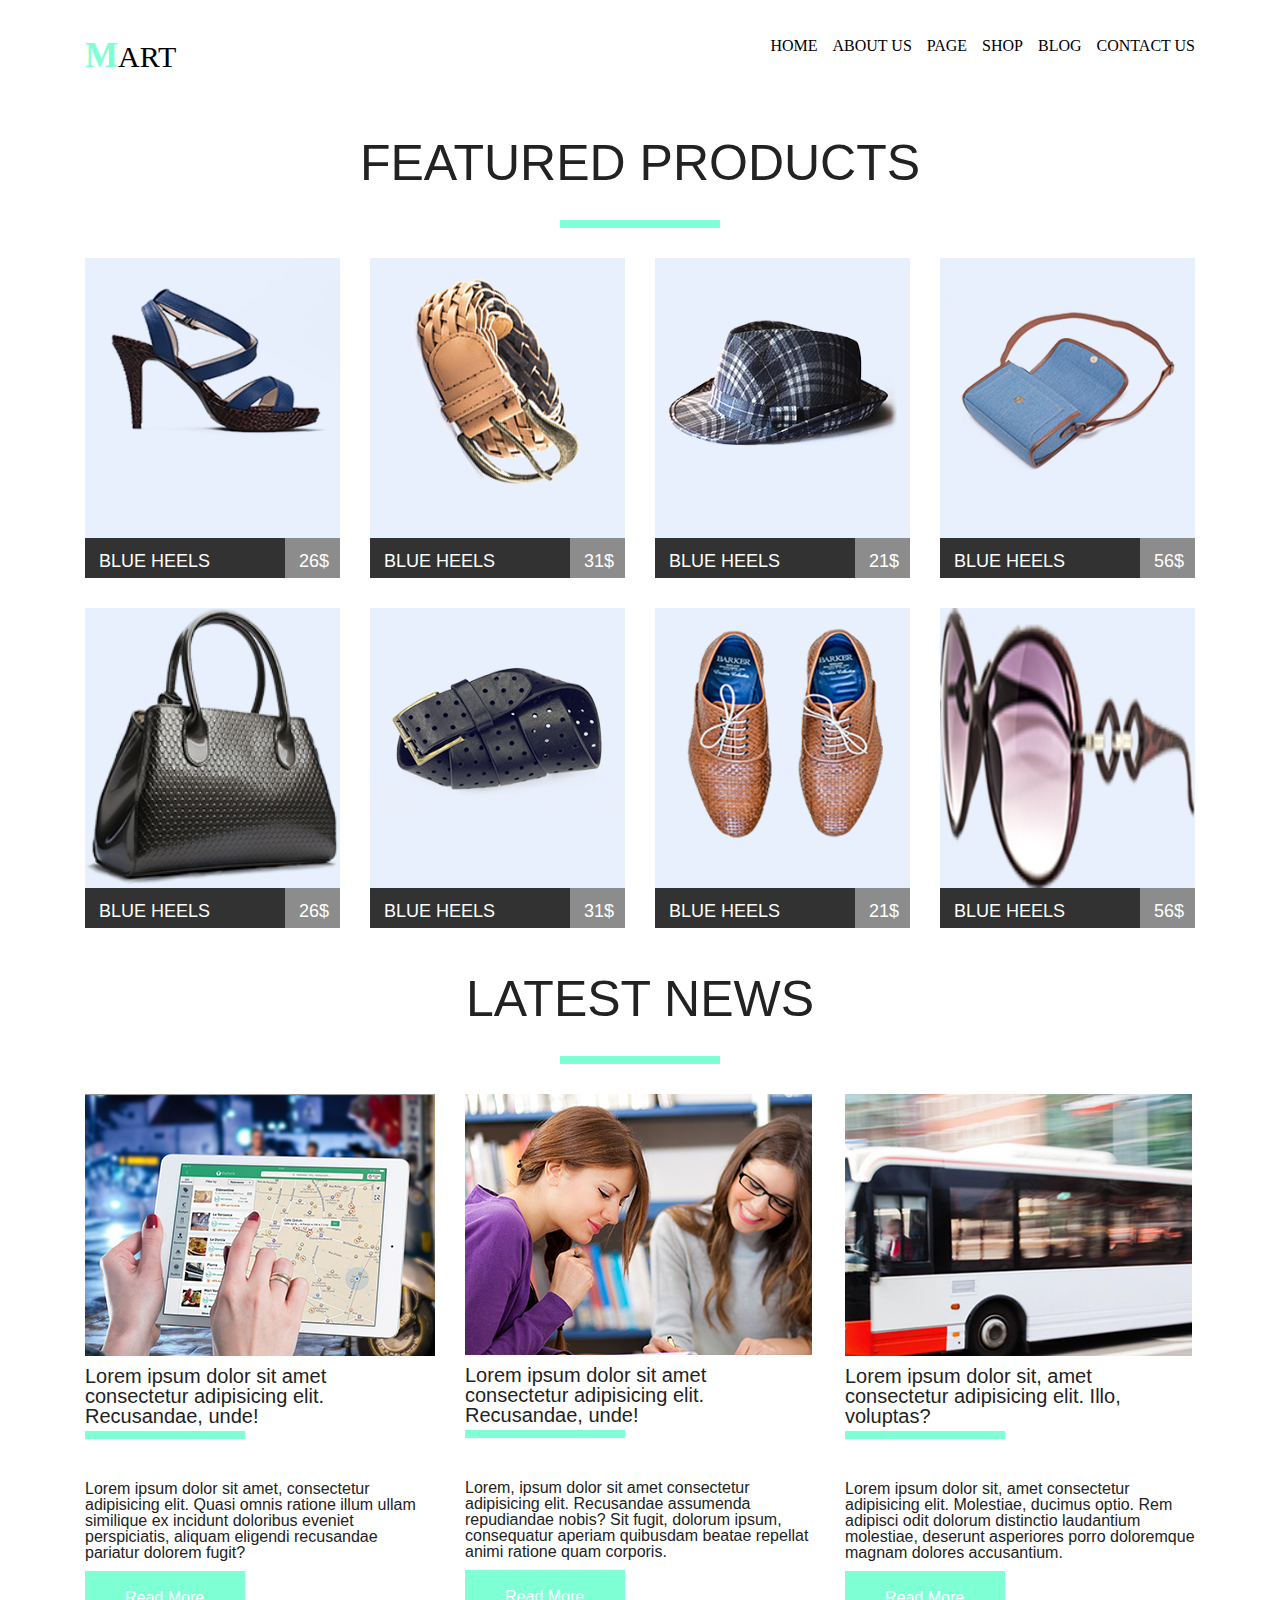
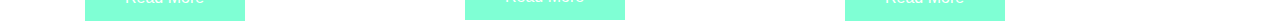
==== html:css/module 4/index.html @ 061c105f "zdelal wse" ====
<!DOCTYPE html>
<html lang="en">
<head>
    <meta charset="UTF-8">
    <meta name="viewport" content="width=device-width, initial-scale=1.0">
    <meta http-equiv="X-UA-Compatible" content="ie=edge">
    <title>module4</title>
    <link rel="stylesheet" href="css/reset.css">
    <link rel="stylesheet" href="css/styles.css">
</head>
<body>
    <div class="container">
   <header class="header-clearfix">
    <div class="logo">
        <a href="#"> mart</a>
    </div>
    <nav class="nav">
        <ul class="menu-clearfix">
            <li class="menu-item"><a class="menu-link" href="#"> home</a></li>
            <li class="menu-item"><a class="menu-link" href="#"> about us</a></li>
            <li class="menu-item"><a class="menu-link" href="#"> page</a></li>
            <li class="menu-item"><a class="menu-link" href="#"> shop</a></li>
            <li class="menu-item"><a class="menu-link" href="#"> blog</a></li>
            <li class="menu-item"><a class="menu-link" href="#"> contact us</a></li>
        </ul>
    </nav>
   </header>
   <main>
        
       <section class="catalog-clearfix">
           <h2 class="title-item">FEATURED PRODUCTS</h2>
           <ul class="catalog wrapper">
               <li class="catalog-item">
                   <img src="img/product1.png" alt="img" class="catalog-image">
                   <span class="info-clearfix">blue heels</span>
                   <span class="price-clearfix">26$</span>
               </li>
               <li class="catalog-item">
                    <img src="img/product2.png" alt="img" class="catalog-image">
                    <span class="info-clearfix">blue heels</span>
                    <span class="price-clearfix">31$</span>
                </li>
                <li class="catalog-item">
                        <img src="img/product3.png" alt="img" class="catalog-image">
                        <span class="info-clearfix">blue heels</span>
                        <span class="price-clearfix">21$</span>
                    </li>
                    <li class="catalog-item">
                            <img src="img/product4.png" alt="img" class="catalog-image">
                            <span class="info-clearfix">blue heels</span>
                            <span class="price-clearfix">56$</span>
                        </li>
                        <li class="catalog-item">
                                <img src="img/product5.png" alt="img" class="catalog-image">
                                <span class="info-clearfix">blue heels</span>
                                <span class="price-clearfix">26$</span>
                            </li>
                            <li class="catalog-item">
                                    <img src="img/product6.png" alt="img" class="catalog-image">
                                    <span class="info-clearfix">blue heels</span>
                                    <span class="price-clearfix">31$</span>
                                </li>
                                <li class="catalog-item">
                                        <img src="img/product7.png" alt="img" class="catalog-image">
                                        <span class="info-clearfix">blue heels</span>
                                        <span class="price-clearfix">21$</span>
                                    </li>
                                    <li class="catalog-item">
                                            <img src="img/product8.png" alt="img" class="catalog-image">
                                            <span class="info-clearfix">blue heels</span>
                                            <span class="price-clearfix">56$</span>
                                        </li>

           </ul>
       </section>
        <section class="news-clearfix">
           <h2 class="title-item">Latest news</h2>
       <article class="news-item">
        <img src="img/article1.png" alt="article-img" class="article-img">
          <h4 class="news-h4">Lorem ipsum dolor sit amet consectetur adipisicing elit. Recusandae, unde!</h4> 
          <p>Lorem ipsum dolor sit amet, consectetur adipisicing elit. Quasi omnis ratione illum ullam similique ex incidunt doloribus eveniet perspiciatis, aliquam eligendi recusandae pariatur dolorem fugit?</p>
          <a class="btn" href="#"> read more</a>
       </article>
       <article class="news-item">
            <img src="img/article2.png" alt="article-img" class="article-img">
              <h4 class="news-h4">Lorem ipsum dolor sit amet consectetur adipisicing elit. Recusandae, unde!</h4>
              <p>Lorem, ipsum dolor sit amet consectetur adipisicing elit. Recusandae assumenda repudiandae nobis? Sit fugit, dolorum ipsum, consequatur aperiam quibusdam beatae repellat animi ratione quam corporis.</p>
              <a class="btn" href="#"> read more</a>
           </article>
           <article class="news-item">
                <img src="img/article3.png" alt="article-img" class="article-img">
                  <h4 class="news-h4">Lorem ipsum dolor sit, amet consectetur adipisicing elit. Illo, voluptas?</h4>
                  <p>Lorem ipsum dolor sit, amet consectetur adipisicing elit. Molestiae, ducimus optio. Rem adipisci odit dolorum distinctio laudantium molestiae, deserunt asperiores porro doloremque magnam dolores accusantium.</p>
                  <a class="btn" href="#"> read more</a>
           </article>
       </section>
   </main>
</div>
</body>
</html>
---- html:css/module 4/css/styles.css ----
*{
    margin: 0;
    padding: 0;
    box-sizing: border-box;
    font-family: Noto Sans, sans-serif ;
}
header{
    margin-bottom: 100px;
}
.clearfix::after{
    display: table;
    content: '';
    clear: both;
}
.container{
    width: 100%;
    max-width: 1110px;
    margin: 0 auto;
    padding: 38px 0 0 0;    
}
.header{
    margin-bottom: 100px;
}
.logo{
    float: left;
}
.logo a{
    color: #000;
    display: block;
    font-size: 30px;
    text-decoration: none;
    text-transform: uppercase;
    font-weight: 200;
}
.logo a::first-letter {
  color: aquamarine;
  font-weight: 900;
  font-size: 35px;
}
.nav{
    float: right;
}
.title-item{
    text-align: center;
    margin-bottom: 30px;
    font-size: 50px;
    text-transform: uppercase;
}
.title-item::after{
    content: "";
    height: 8px;
    width: 160px;
    background-color: aquamarine;
    display:block;
    margin:auto;
    margin-top: 32px;
}
.menu-item{
    float: left;
    list-style: none
}
.menu-link{
    text-decoration: none;
    text-transform: uppercase;
    color: #000;
}
.menu-item{
    margin-right: 15px;
    text-decoration: none; 
}
.menu-item:last-child{
    margin-right: 0;
}
.menu-link:hover{
color:aquamarine
}
.catalog-item{
    float: left;
    background-color: #323232;
    height: 320px;
    width: 255px;
    margin-bottom: 30px;
    font-size: 18px;
    margin-right: 30px;
}
.catalog-item:nth-child(4n){
margin-right: 0;
}
.catalog-image{
   height: 280px;
   width: 255px; 
   background-color:#e9f0fd;
   
}
.info-clearfix{
    color: #fff;
    width: 200px;
    height: 40px;
    display: inline-block;
    padding: 14px;  
    text-transform: uppercase;
    float: left;
    
}
.price-clearfix{
    display: inline-block;
    width: 55px;
    height: 40px;
    background-color: #8c8c8c;
    color: #fff;
    float: left;
    text-transform: uppercase;
    padding: 14px;
}
.catalog-item:hover .info-clearfix {
    background-color:rgba(26, 188, 156, 0.7);
   
}
.price-clearfix:hover{
    background-color:rgba(26, 188, 156, 0.7);
   
}
.news-clearfix{
    display: inline-block;
    float: left;
}
.news-item{
    display: inline-block;
    float: left;
    width: 350px;
    margin-right: 30px;

}
.news-item:last-child{
    margin-right: 0;
}
.article-img{
    margin-bottom: 10px;
}
.news-h4{
 font-size: 20px;
 margin-bottom: 10px;
 display:inline-block;

}
.news-h4::after{
    content: "";
    height: 8px;
    width: 160px;
    background-color: aquamarine;
    display:block;
    margin-top: 5px;
    margin-bottom: 32px;
}
.btn{
    width: 160px;
    height: 50px;
    background-color:aquamarine;
   margin-top: 10px;
    display: inline-block;
    padding: 19px 40px;
    text-decoration: none;
    color: #fff;
    text-transform: capitalize;

}
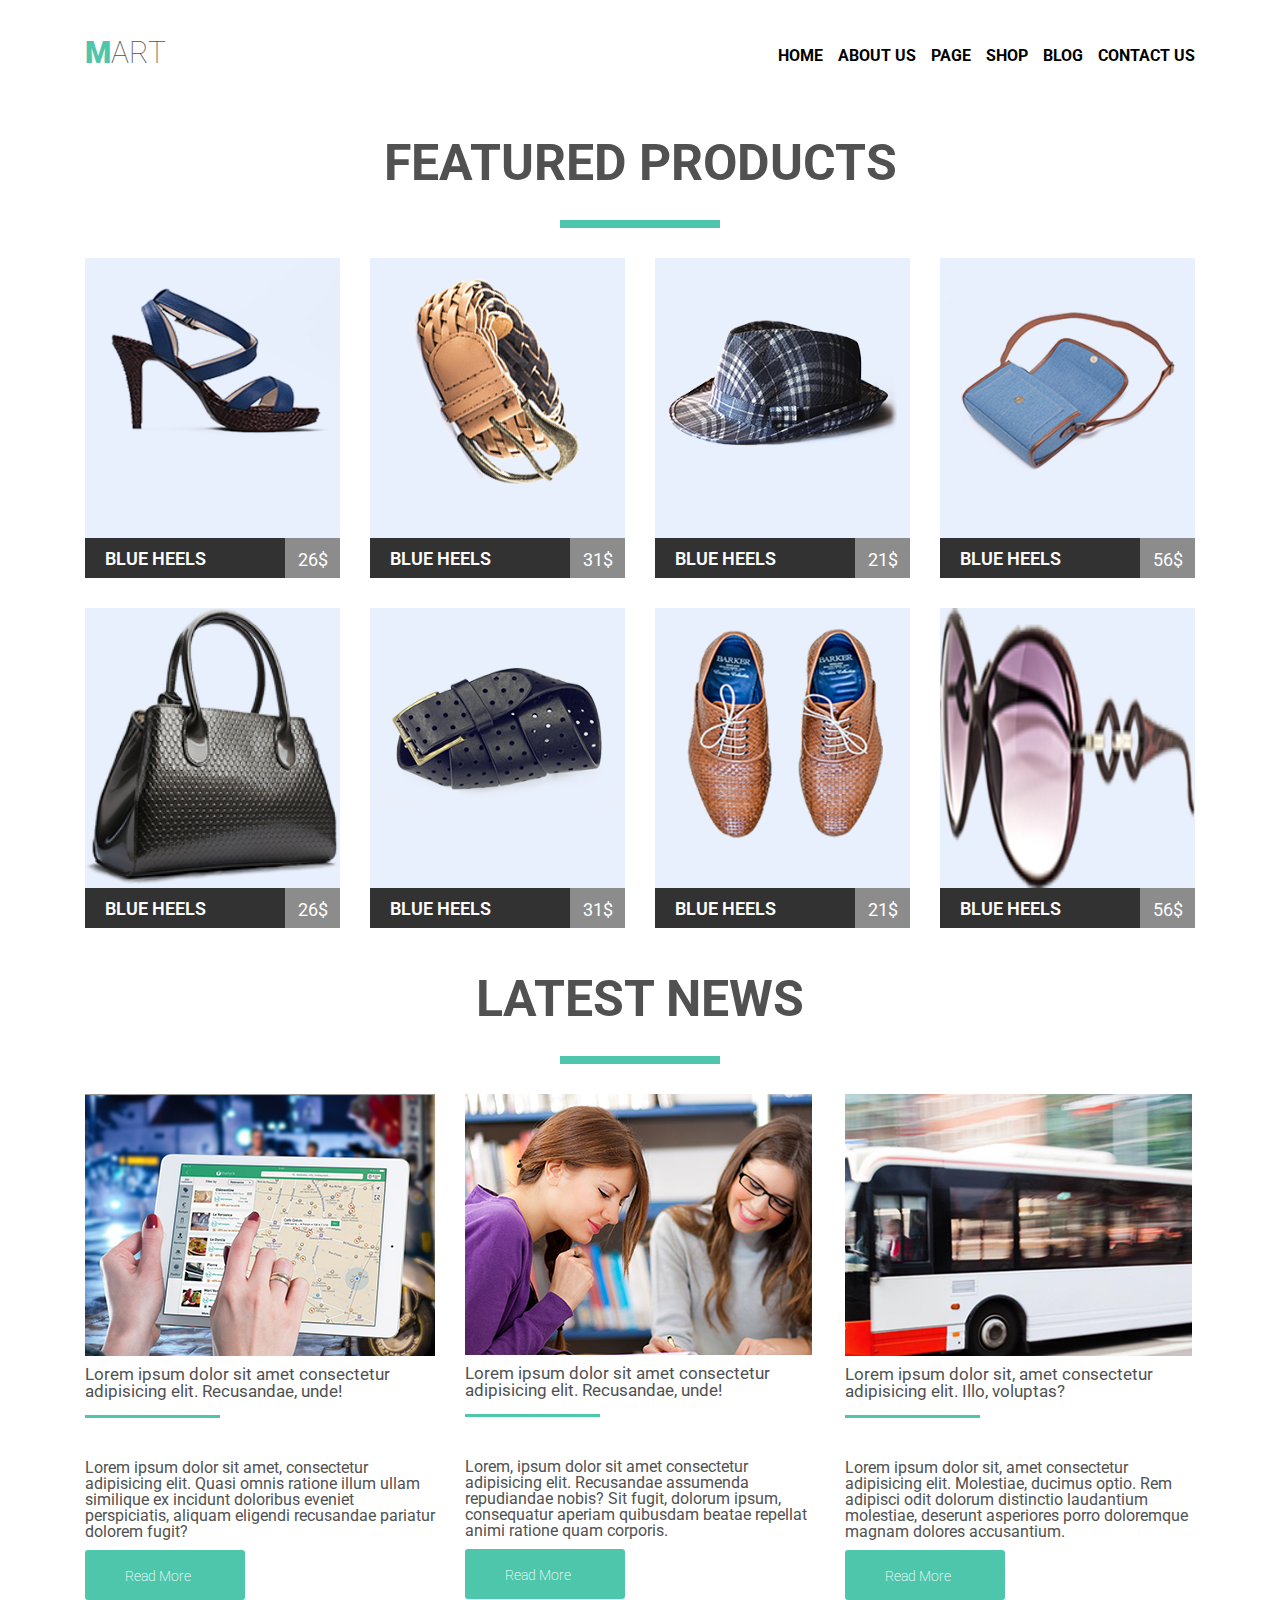
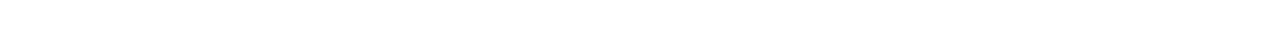
==== commit bfaf53e9: "4 peredelal" ====
--- a/html:css/module 4/index.html
+++ b/html:css/module 4/index.html
@@ -5,6 +5,7 @@
     <meta name="viewport" content="width=device-width, initial-scale=1.0">
     <meta http-equiv="X-UA-Compatible" content="ie=edge">
     <title>module4</title>
+    <link href="https://fonts.googleapis.com/css?family=Roboto:300,400,700&display=swap" rel="stylesheet">
     <link rel="stylesheet" href="css/reset.css">
     <link rel="stylesheet" href="css/styles.css">
 </head>
--- a/html:css/module 4/css/styles.css
+++ b/html:css/module 4/css/styles.css
@@ -2,7 +2,7 @@
     margin: 0;
     padding: 0;
     box-sizing: border-box;
-    font-family: Noto Sans, sans-serif ;
+    
 }
 header{
     margin-bottom: 100px;
@@ -25,17 +25,19 @@
     float: left;
 }
 .logo a{
-    color: #000;
     display: block;
     font-size: 30px;
     text-decoration: none;
     text-transform: uppercase;
-    font-weight: 200;
+    font-weight: 100;
+    font-family: 'Roboto', sans-serif;
+    color: #515151;
 }
 .logo a::first-letter {
-  color: aquamarine;
+  color: #4EC6AB;
   font-weight: 900;
-  font-size: 35px;
+  font-size: 30px;
+  font-family: 'Roboto', sans-serif;
 }
 .nav{
     float: right;
@@ -45,12 +47,15 @@
     margin-bottom: 30px;
     font-size: 50px;
     text-transform: uppercase;
+    font-weight: 700;
+    color: #515151;
+    font-family: 'Roboto', sans-serif;
 }
 .title-item::after{
     content: "";
     height: 8px;
     width: 160px;
-    background-color: aquamarine;
+    background-color: #4EC6AB;
     display:block;
     margin:auto;
     margin-top: 32px;
@@ -66,13 +71,17 @@
 }
 .menu-item{
     margin-right: 15px;
+    margin-top: 10px;
     text-decoration: none; 
+    font-family: 'Roboto', sans-serif;
+    color: #000;
+    font-weight: 700;
 }
 .menu-item:last-child{
     margin-right: 0;
 }
 .menu-link:hover{
-color:aquamarine
+color:#4EC6AB;
 }
 .catalog-item{
     float: left;
@@ -82,6 +91,7 @@
     margin-bottom: 30px;
     font-size: 18px;
     margin-right: 30px;
+    font-family: 'Roboto', sans-serif;
 }
 .catalog-item:nth-child(4n){
 margin-right: 0;
@@ -97,9 +107,10 @@
     width: 200px;
     height: 40px;
     display: inline-block;
-    padding: 14px;  
+    padding: 12px 20px 10px 20px;  
     text-transform: uppercase;
     float: left;
+    font-weight: 600;
     
 }
 .price-clearfix{
@@ -110,25 +121,22 @@
     color: #fff;
     float: left;
     text-transform: uppercase;
-    padding: 14px;
+    padding: 13px;
 }
-.catalog-item:hover .info-clearfix {
-    background-color:rgba(26, 188, 156, 0.7);
-   
+.catalog-item:hover .info-clearfix{
+    background-color: #4ec6ab;
 }
-.price-clearfix:hover{
-    background-color:rgba(26, 188, 156, 0.7);
-   
-}
-.news-clearfix{
-    display: inline-block;
-    float: left;
+.catalog-item:hover .price-clearfix{
+background-color: #7fd9c7;
 }
 .news-item{
     display: inline-block;
     float: left;
     width: 350px;
     margin-right: 30px;
+    font-family: 'Roboto', sans-serif;
+    color:#515151;
+    padding-bottom: 45px;
 
 }
 .news-item:last-child{
@@ -138,29 +146,34 @@
     margin-bottom: 10px;
 }
 .news-h4{
- font-size: 20px;
+ font-size: 17px;
  margin-bottom: 10px;
  display:inline-block;
+ font-family: "open sans" sans-serif;
+
 
 }
 .news-h4::after{
     content: "";
-    height: 8px;
-    width: 160px;
-    background-color: aquamarine;
+    height: 3px;
+    width: 135px;
+    background-color: #4EC6AB;
     display:block;
-    margin-top: 5px;
+    margin-top: 15px;
     margin-bottom: 32px;
 }
 .btn{
     width: 160px;
     height: 50px;
-    background-color:aquamarine;
+    background-color:#4EC6AB;
    margin-top: 10px;
     display: inline-block;
     padding: 19px 40px;
     text-decoration: none;
     color: #fff;
     text-transform: capitalize;
-
+    border-radius: 3px;
+    font-family: "open sans" sans-serif;
+    font-weight: 200;
+    font-size: 14px;
 }